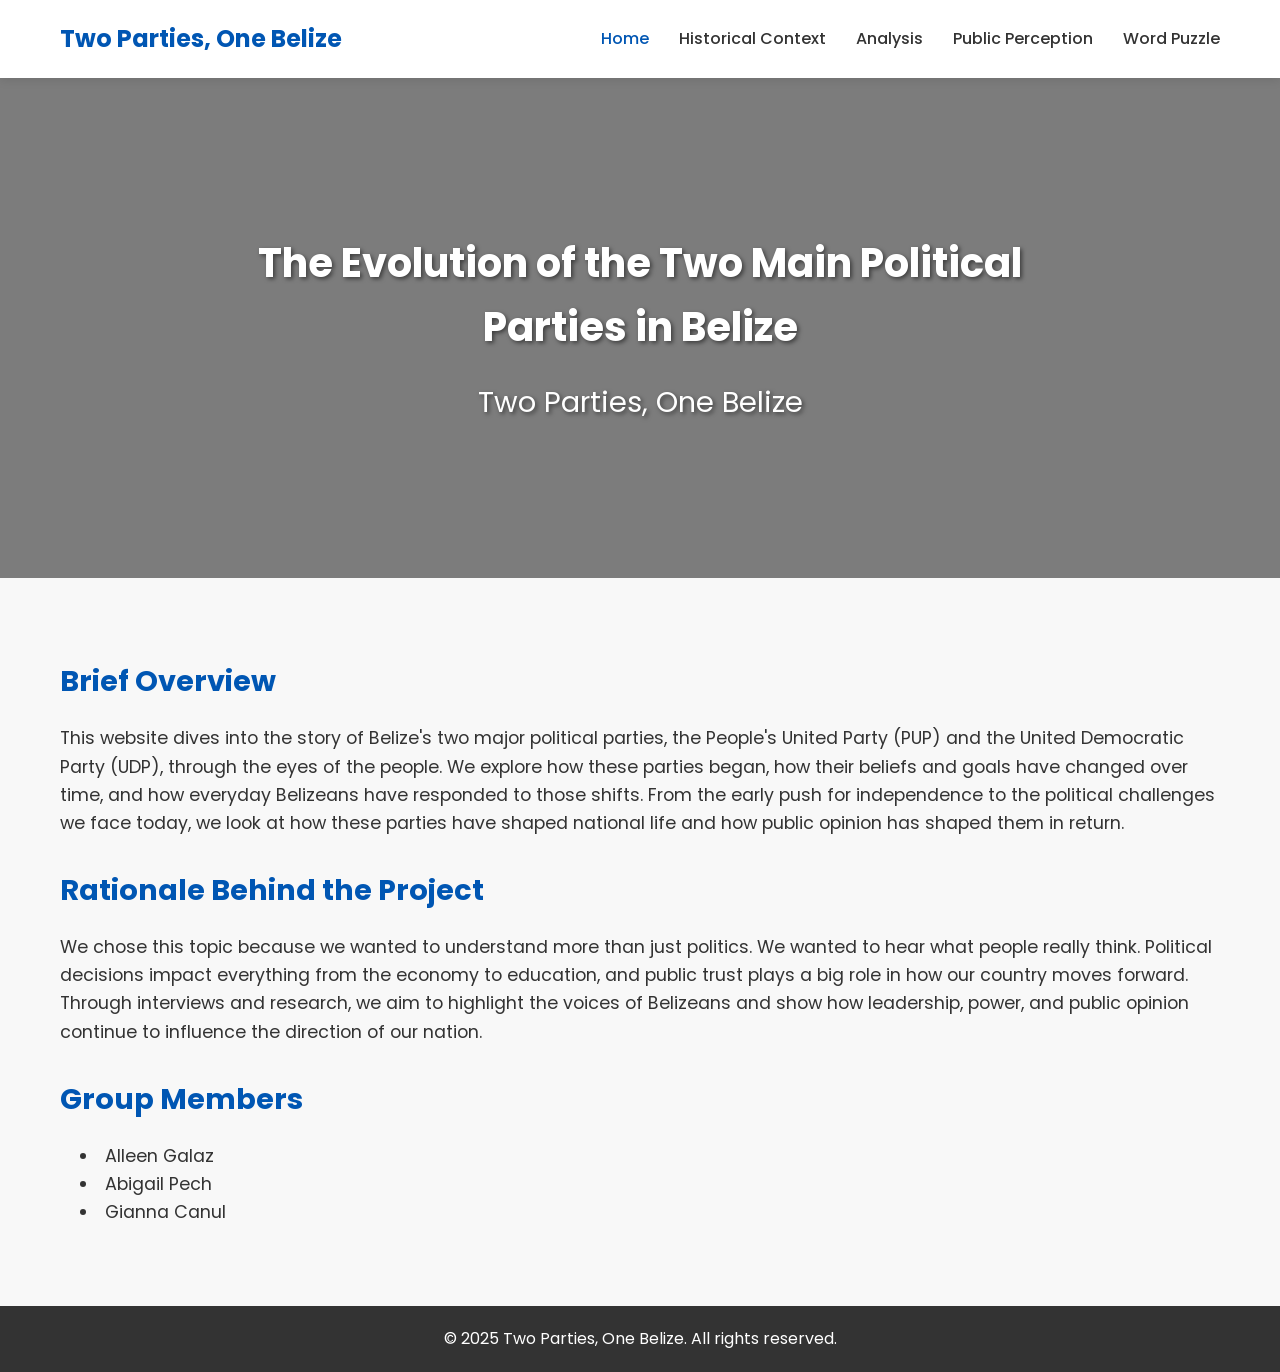
==== index.html @ 4f289a01 "Initial commit" ====
<!DOCTYPE html>
<html lang="en">
<head>
    <meta charset="UTF-8">
    <meta name="viewport" content="width=device-width, initial-scale=1.0">
    <title>Two Parties, One Belize</title>
    <link rel="stylesheet" href="styles.css">
    <link href="https://fonts.googleapis.com/css2?family=Poppins:wght@300;400;500;600;700&display=swap" rel="stylesheet">
</head>
<body>
    <header>
        <nav>
            <div class="logo">
                <h1>Two Parties, One Belize</h1>
            </div>
            <ul class="nav-links">
                <li><a href="index.html" class="active">Home</a></li>
                <li><a href="historical-context.html">Historical Context</a></li>
                <li><a href="analysis.html">Analysis</a></li>
                <li><a href="public-perception.html">Public Perception</a></li>
                <li><a href="game.html">Word Puzzle</a></li>
            </ul>
        </nav>
    </header>

    <main>
        <section class="hero">
            <div class="hero-content">
                <h1>The Evolution of the Two Main Political Parties in Belize</h1>
                <h2>Two Parties, One Belize</h2>
            </div>
        </section>

        <section class="overview">
            <div class="container">
                <h2>Brief Overview</h2>
                <p>This website dives into the story of Belize's two major political parties, the People's United Party (PUP) and the United Democratic Party (UDP), through the eyes of the people. We explore how these parties began, how their beliefs and goals have changed over time, and how everyday Belizeans have responded to those shifts. From the early push for independence to the political challenges we face today, we look at how these parties have shaped national life and how public opinion has shaped them in return.</p>
                
                <h2>Rationale Behind the Project</h2>
                <p>We chose this topic because we wanted to understand more than just politics. We wanted to hear what people really think. Political decisions impact everything from the economy to education, and public trust plays a big role in how our country moves forward. Through interviews and research, we aim to highlight the voices of Belizeans and show how leadership, power, and public opinion continue to influence the direction of our nation.</p>
                
                <h2>Group Members</h2>
                <ul class="members-list">
                    <li>Alleen Galaz</li>
                    <li>Abigail Pech</li>
                    <li>Gianna Canul</li>
                </ul>
            </div>
        </section>
    </main>

    <footer>
        <div class="container">
            <p>&copy; 2025 Two Parties, One Belize. All rights reserved.</p>
        </div>
    </footer>

    <script src="script.js"></script>
</body>
</html>
---- styles.css ----
/* Global Styles */
* {
    margin: 0;
    padding: 0;
    box-sizing: border-box;
}

body {
    font-family: 'Poppins', sans-serif;
    line-height: 1.6;
    color: #333;
    background-color: #f8f8f8;
}

.container {
    max-width: 1200px;
    margin: 0 auto;
    padding: 0 20px;
}

/* Header & Navigation */
header {
    background-color: #fff;
    box-shadow: 0 2px 10px rgba(0, 0, 0, 0.1);
    position: sticky;
    top: 0;
    z-index: 100;
}

nav {
    display: flex;
    justify-content: space-between;
    align-items: center;
    padding: 20px;
    max-width: 1200px;
    margin: 0 auto;
}

.logo h1 {
    font-size: 1.5rem;
    color: #0056b3;
    font-weight: 700;
}

.nav-links {
    display: flex;
    list-style: none;
}

.nav-links li {
    margin-left: 30px;
}

.nav-links a {
    text-decoration: none;
    color: #333;
    font-weight: 500;
    transition: color 0.3s;
}

.nav-links a:hover, .nav-links a.active {
    color: #0056b3;
}

/* Hero Section */
.hero {
    background-image: linear-gradient(rgba(0, 0, 0, 0.5), rgba(0, 0, 0, 0.5)), url('background.jpg');
    background-size: cover;
    background-position: center;
    height: 500px;
    display: flex;
    align-items: center;
    justify-content: center;
    text-align: center;
    color: #fff;
    padding: 0 20px;
}

.hero-content {
    max-width: 800px;
}

.hero h1 {
    font-size: 2.5rem;
    margin-bottom: 20px;
    text-shadow: 2px 2px 4px rgba(0, 0, 0, 0.5);
}

.hero h2 {
    font-size: 1.8rem;
    font-weight: 400;
    text-shadow: 2px 2px 4px rgba(0, 0, 0, 0.5);
}

/* Overview Section */
.overview {
    padding: 80px 0;
}

.overview h2 {
    color: #0056b3;
    margin-bottom: 20px;
    font-size: 1.8rem;
}

.overview p {
    margin-bottom: 30px;
    font-size: 1.1rem;
}

.members-list {
    list-style-position: inside;
    margin-left: 20px;
    font-size: 1.1rem;
}

/* Page Header */
.page-header {
    background-color: #0056b3;
    color: #fff;
    padding: 60px 0;
    text-align: center;
}

.page-header h1 {
    font-size: 2.5rem;
    margin-bottom: 10px;
}

.page-header h2 {
    font-size: 1.5rem;
    font-weight: 400;
}

/* Content Section */
.content {
    padding: 60px 0;
}

.content h3 {
    color: #0056b3;
    margin: 30px 0 15px;
    font-size: 1.6rem;
}

.content h4 {
    color: #333;
    margin: 20px 0 10px;
    font-size: 1.3rem;
}

.content p {
    margin-bottom: 20px;
    font-size: 1.1rem;
}

/* Footer */
footer {
    background-color: #333;
    color: #fff;
    text-align: center;
    padding: 20px 0;
}

/* Responsive Design */
@media (max-width: 768px) {
    nav {
        flex-direction: column;
    }
    
    .nav-links {
        margin-top: 20px;
        flex-wrap: wrap;
        justify-content: center;
    }
    
    .nav-links li {
        margin: 5px 10px;
    }
    
    .hero h1 {
        font-size: 2rem;
    }
    
    .hero h2 {
        font-size: 1.5rem;
    }
    
    .page-header h1 {
        font-size: 2rem;
    }
    
    .page-header h2 {
        font-size: 1.3rem;
    }
}
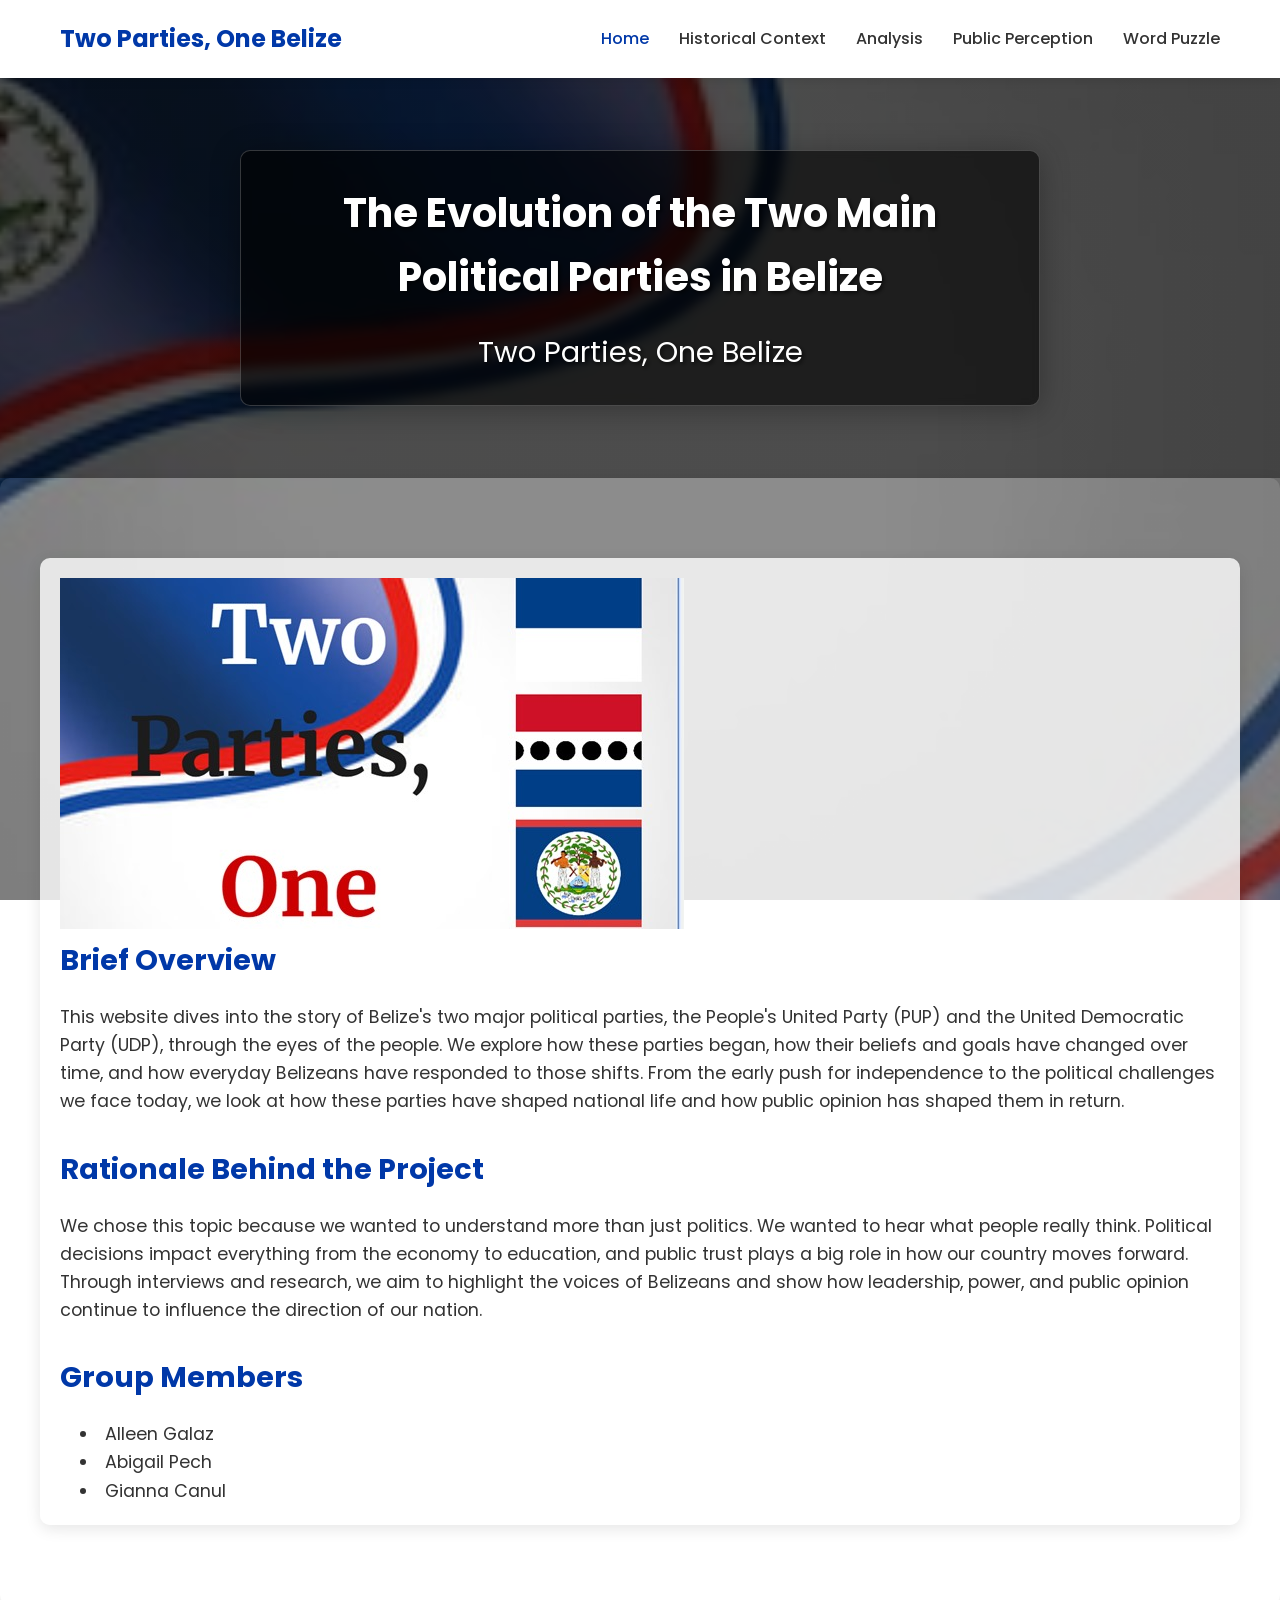
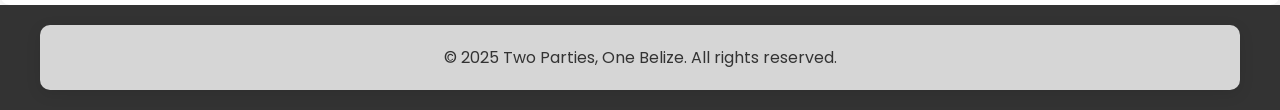
==== commit 8d28fbe4: "commit message" ====
--- a/index.html
+++ b/index.html
@@ -25,14 +25,17 @@
 
     <main>
         <section class="hero">
-            <div class="hero-content">
+            <div class="hero-content text-bg-dark">
                 <h1>The Evolution of the Two Main Political Parties in Belize</h1>
                 <h2>Two Parties, One Belize</h2>
             </div>
         </section>
 
         <section class="overview">
-            <div class="container">
+            <div class="container text-bg-light">
+                <div>
+                    <img src="images/homepage.jpg" alt="Hero Image" class="hero-image">
+                </div>
                 <h2>Brief Overview</h2>
                 <p>This website dives into the story of Belize's two major political parties, the People's United Party (PUP) and the United Democratic Party (UDP), through the eyes of the people. We explore how these parties began, how their beliefs and goals have changed over time, and how everyday Belizeans have responded to those shifts. From the early push for independence to the political challenges we face today, we look at how these parties have shaped national life and how public opinion has shaped them in return.</p>
                 
@@ -50,7 +53,7 @@
     </main>
 
     <footer>
-        <div class="container">
+        <div class="container text-bg-light">
             <p>&copy; 2025 Two Parties, One Belize. All rights reserved.</p>
         </div>
     </footer>
--- a/styles.css
+++ b/styles.css
@@ -1,21 +1,48 @@
 /* Global Styles */
+:root {
+    --belize-blue: #0038a8;
+    --belize-red: #ce1126;
+}
+
 * {
     margin: 0;
     padding: 0;
     box-sizing: border-box;
 }
 
-body {
+html, body {
     font-family: 'Poppins', sans-serif;
     line-height: 1.6;
     color: #333;
-    background-color: #f8f8f8;
-}
-
+    background-image: linear-gradient(rgba(0, 0, 0, 0.5), rgba(0, 0, 0, 0.5)), url('images/background.jpg');
+    background-size: cover;
+    background-position: center;
+    background-repeat: no-repeat;
+    background-attachment: fixed;
+}
+    
 .container {
     max-width: 1200px;
     margin: 0 auto;
-    padding: 0 20px;
+    padding: 20px;
+    border-radius: 10px;
+    box-shadow: 0 4px 15px rgba(0, 0, 0, 0.1);
+}
+
+/* Background classes for text containers */
+.text-bg-light {
+    background-color: rgba(255, 255, 255, 0.8);
+    color: #333;
+}
+.text-bg-dark {
+    background-color: rgba(0, 0, 0, 0.7);
+    color: white;
+    text-shadow: 1px 1px 2px black;
+}
+.text-bg-light, .text-bg-dark {
+    padding: 20px;
+    border-radius: 10px;
+    box-shadow: 0 4px 15px rgba(0, 0, 0, 0.1);
 }
 
 /* Header & Navigation */
@@ -26,7 +53,7 @@
     top: 0;
     z-index: 100;
 }
-
+    
 nav {
     display: flex;
     justify-content: space-between;
@@ -35,10 +62,342 @@
     max-width: 1200px;
     margin: 0 auto;
 }
+    
+    .logo h1 {
+        font-size: 1.5rem;
+        color: var(--belize-blue);
+        font-weight: 700;
+    }
+    
+    .nav-links {
+        display: flex;
+        list-style: none;
+    }
+    
+    .nav-links li {
+        margin-left: 30px;
+    }
+    
+    .nav-links a {
+        text-decoration: none;
+        color: #333;
+        font-weight: 500;
+        transition: color 0.3s;
+    }
+    
+    .nav-links a:hover, .nav-links a.active {
+        color: var(--belize-blue);
+    }
+    
+    /* Animated Gradient Background for Hero Section */
+    @keyframes gradient {
+        0% {
+            background-position: 0% 50%;
+        }
+        50% {
+            background-position: 100% 50%;
+        }
+        100% {
+            background-position: 0% 50%;
+        }
+    }
+    
+    .hero {
+        background: linear-gradient(-45deg, 
+            rgba(206, 17, 38, 0.8), 
+            rgba(255, 255, 255, 0.8), 
+            rgba(0, 56, 168, 0.8), 
+            rgba(0, 0, 0, 0.6));
+        background-size: 400% 400%;
+        animation: gradient 15s ease infinite;
+        height: 500px;
+        display: flex;
+        align-items: center;
+        justify-content: center;
+        text-align: center;
+        color: #fff;
+        padding: 0 20px;
+    }
+    
+.hero-content {
+    max-width: 800px;
+    padding: 30px;
+    border-radius: 10px;
+    border: 1px solid rgba(255, 255, 255, 0.2);
+    box-shadow: 0 4px 30px rgba(0, 0, 0, 0.3);
+    backdrop-filter: blur(5px);
+    -webkit-backdrop-filter: blur(5px);
+}
+
+.text-bg-dark.hero-content {
+    background-color: rgba(0, 0, 0, 0.6);
+}
+
+.white-text-bg {
+    background-color: rgba(0, 0, 0, 0.7);
+    padding: 5px 10px;
+    border-radius: 5px;
+    display: inline;
+    color: white;
+    text-shadow: 1px 1px 2px black;
+}
+
+.content, .overview {
+    background-color: rgba(255, 255, 255, 0.85);
+    padding: 20px;
+    border-radius: 10px;
+    box-shadow: 0 4px 15px rgba(0, 0, 0, 0.1);
+}
+    
+    .hero h1 {
+        font-size: 2.5rem;
+        margin-bottom: 20px;
+        text-shadow: 2px 2px 4px rgba(0, 0, 0, 0.7);
+    }
+    
+    .hero h2 {
+        font-size: 1.8rem;
+        font-weight: 400;
+        text-shadow: 2px 2px 4px rgba(0, 0, 0, 0.7);
+    }
+    
+    /* Overview Section */
+.overview {
+    padding: 80px 0;
+    background-color: rgba(255, 255, 255, 0.1);
+    border-radius: 10px;
+    box-shadow: 0 4px 15px rgba(0, 0, 0, 0.1);
+}
+.overview h2 {
+    color: var(--belize-blue);
+    margin-bottom: 20px;
+    font-size: 1.8rem;
+}
+.overview p {
+    margin-bottom: 30px;
+    font-size: 1.1rem;
+}
+.members-list {
+    list-style-position: inside;
+    margin-left: 20px;
+    font-size: 1.1rem;
+}
+    
+    /* Page Header */
+    .page-header {
+        background-color: var(--belize-blue);
+        color: #fff;
+        padding: 60px 0;
+        text-align: center;
+    }
+    
+    .page-header h1 {
+        font-size: 2.5rem;
+        margin-bottom: 10px;
+    }
+    
+    .page-header h2 {
+        font-size: 1.5rem;
+        font-weight: 400;
+    }
+    
+    /* Content Section */
+    .content {
+        padding: 60px 0;
+    }
+    
+    .content h3 {
+        color: var(--belize-blue);
+        margin: 30px 0 15px;
+        font-size: 1.6rem;
+    }
+    
+    .content h4 {
+        color: #333;
+        margin: 20px 0 10px;
+        font-size: 1.3rem;
+    }
+    
+    .content p {
+        margin-bottom: 20px;
+        font-size: 1.1rem;
+    }
+    
+    /* Footer */
+    footer {
+        background-color: #333;
+        color: #fff;
+        text-align: center;
+        padding: 20px 0;
+    }
+    
+    /* Game Container Styles */
+    .game-container {
+        max-width: 800px;
+        margin: 0 auto;
+        padding: 20px;
+        background-color: #fff;
+        border-radius: 10px;
+        box-shadow: 0 4px 8px rgba(0, 0, 0, 0.1);
+        margin-bottom: 40px;
+    }
+    
+    .word-puzzle {
+        display: grid;
+        grid-template-columns: repeat(15, 1fr);
+        gap: 2px;
+        margin-bottom: 30px;
+    }
+    
+    .puzzle-cell {
+        width: 30px;
+        height: 30px;
+        display: flex;
+        align-items: center;
+        justify-content: center;
+        border: 1px solid #ddd;
+        font-weight: bold;
+        text-transform: uppercase;
+    }
+    
+    .puzzle-cell.filled {
+        background-color: var(--belize-blue);
+        color: white;
+    }
+    
+    .puzzle-cell.highlighted {
+        background-color: #ffd700;
+    }
+    
+    .clues-container {
+        margin-top: 30px;
+    }
+    
+    .clues-section {
+        margin-bottom: 20px;
+    }
+    
+    .clues-section h3 {
+        color: var(--belize-blue);
+        margin-bottom: 10px;
+    }
+    
+    .clue-list {
+        list-style-type: none;
+    }
+    
+    .clue-list li {
+        margin-bottom: 10px;
+        cursor: pointer;
+        padding: 5px;
+        border-radius: 5px;
+    }
+    
+    .clue-list li:hover {
+        background-color: #f0f0f0;
+    }
+    
+    .clue-list li.active {
+        background-color: #ffd700;
+    }
+    
+    .game-controls {
+        margin-top: 20px;
+        display: flex;
+        gap: 10px;
+    }
+    
+    .game-btn {
+        padding: 10px 15px;
+        background-color: var(--belize-blue);
+        color: white;
+        border: none;
+        border-radius: 5px;
+        cursor: pointer;
+        font-weight: 500;
+    }
+    
+    .game-btn:hover {
+        background-color: var(--belize-red);
+    }
+    
+    /* Responsive Design */
+    @media (max-width: 768px) {
+        nav {
+            flex-direction: column;
+        }
+        
+        .nav-links {
+            margin-top: 20px;
+            flex-wrap: wrap;
+            justify-content: center;
+        }
+        
+        .nav-links li {
+            margin: 5px 10px;
+        }
+        
+        .hero h1 {
+            font-size: 2rem;
+        }
+        
+        .hero h2 {
+            font-size: 1.5rem;
+        }
+        
+        .page-header h1 {
+            font-size: 2rem;
+        }
+        
+        .page-header h2 {
+            font-size: 1.3rem;
+        }
+        
+        .word-puzzle {
+            grid-template-columns: repeat(10, 1fr);
+        }
+        
+    .puzzle-cell {
+        width: 25px;
+        height: 25px;
+        font-size: 12px;
+    }
+}
+    color: #333;
+    background-image: url('');
+    background-size: 100%;
+    background-position: center;
+    background-repeat: no-repeat;
+    background-attachment: fixed;
+}
+
+.container {
+    max-width: 1200px;
+    margin: 0 auto;
+    padding: 0 20px;
+}
+
+/* Header & Navigation */
+header {
+    background-color: #fff;
+    box-shadow: 0 2px 10px rgba(0, 0, 0, 0.1);
+    position: sticky;
+    top: 0;
+    z-index: 100;
+}
+
+nav {
+    display: flex;
+    justify-content: space-between;
+    align-items: center;
+    padding: 20px;
+    max-width: 1200px;
+    margin: 0 auto;
+}
 
 .logo h1 {
     font-size: 1.5rem;
-    color: #0056b3;
+    color: var(--belize-blue);
     font-weight: 700;
 }
 
@@ -59,15 +418,15 @@
 }
 
 .nav-links a:hover, .nav-links a.active {
-    color: #0056b3;
-}
-
-/* Hero Section */
+    color: var(--belize-blue);
+}
+
+/* Hero Section with new background */
 .hero {
-    background-image: linear-gradient(rgba(0, 0, 0, 0.5), rgba(0, 0, 0, 0.5)), url('background.jpg');
+    background-image: linear-gradient(rgba(0, 0, 0, 0.4), rgba(0, 0, 0, 0.4)), url('background.jpg');
     background-size: cover;
     background-position: center;
-    height: 500px;
+    height: 400px;
     display: flex;
     align-items: center;
     justify-content: center;
@@ -78,18 +437,21 @@
 
 .hero-content {
     max-width: 800px;
+    background-color: rgba(0, 0, 0, 0.5);
+    padding: 30px;
+    border-radius: 10px;
 }
 
 .hero h1 {
     font-size: 2.5rem;
     margin-bottom: 20px;
-    text-shadow: 2px 2px 4px rgba(0, 0, 0, 0.5);
+    text-shadow: 2px 2px 4px rgba(0, 0, 0, 0.7);
 }
 
 .hero h2 {
     font-size: 1.8rem;
     font-weight: 400;
-    text-shadow: 2px 2px 4px rgba(0, 0, 0, 0.5);
+    text-shadow: 2px 2px 4px rgba(0, 0, 0, 0.7);
 }
 
 /* Overview Section */
@@ -98,7 +460,7 @@
 }
 
 .overview h2 {
-    color: #0056b3;
+    color: var(--belize-blue);
     margin-bottom: 20px;
     font-size: 1.8rem;
 }
@@ -116,7 +478,7 @@
 
 /* Page Header */
 .page-header {
-    background-color: #0056b3;
+    background-color: var(--belize-blue);
     color: #fff;
     padding: 60px 0;
     text-align: center;
@@ -138,7 +500,7 @@
 }
 
 .content h3 {
-    color: #0056b3;
+    color: var(--belize-blue);
     margin: 30px 0 15px;
     font-size: 1.6rem;
 }
@@ -162,6 +524,96 @@
     padding: 20px 0;
 }
 
+/* Game Container Styles */
+.game-container {
+    max-width: 800px;
+    margin: 0 auto;
+    padding: 20px;
+    background-color: #fff;
+    border-radius: 10px;
+    box-shadow: 0 4px 8px rgba(0, 0, 0, 0.1);
+    margin-bottom: 40px;
+}
+
+.word-puzzle {
+    display: grid;
+    grid-template-columns: repeat(15, 1fr);
+    gap: 2px;
+    margin-bottom: 30px;
+}
+
+.puzzle-cell {
+    width: 30px;
+    height: 30px;
+    display: flex;
+    align-items: center;
+    justify-content: center;
+    border: 1px solid #ddd;
+    font-weight: bold;
+    text-transform: uppercase;
+}
+
+.puzzle-cell.filled {
+    background-color: var(--belize-blue);
+    color: white;
+}
+
+.puzzle-cell.highlighted {
+    background-color: #ffd700;
+}
+
+.clues-container {
+    margin-top: 30px;
+}
+
+.clues-section {
+    margin-bottom: 20px;
+}
+
+.clues-section h3 {
+    color: var(--belize-blue);
+    margin-bottom: 10px;
+}
+
+.clue-list {
+    list-style-type: none;
+}
+
+.clue-list li {
+    margin-bottom: 10px;
+    cursor: pointer;
+    padding: 5px;
+    border-radius: 5px;
+}
+
+.clue-list li:hover {
+    background-color: #f0f0f0;
+}
+
+.clue-list li.active {
+    background-color: #ffd700;
+}
+
+.game-controls {
+    margin-top: 20px;
+    display: flex;
+    gap: 10px;
+}
+
+.game-btn {
+    padding: 10px 15px;
+    background-color: var(--belize-blue);
+    color: white;
+    border: none;
+    border-radius: 5px;
+    cursor: pointer;
+    font-weight: 500;
+}
+
+.game-btn:hover {
+    background-color: var(--belize-red);
+}
+
 /* Responsive Design */
 @media (max-width: 768px) {
     nav {
@@ -193,4 +645,14 @@
     .page-header h2 {
         font-size: 1.3rem;
     }
+    
+    .word-puzzle {
+        grid-template-columns: repeat(10, 1fr);
+    }
+    
+    .puzzle-cell {
+        width: 25px;
+        height: 25px;
+        font-size: 12px;
+    }
 }
